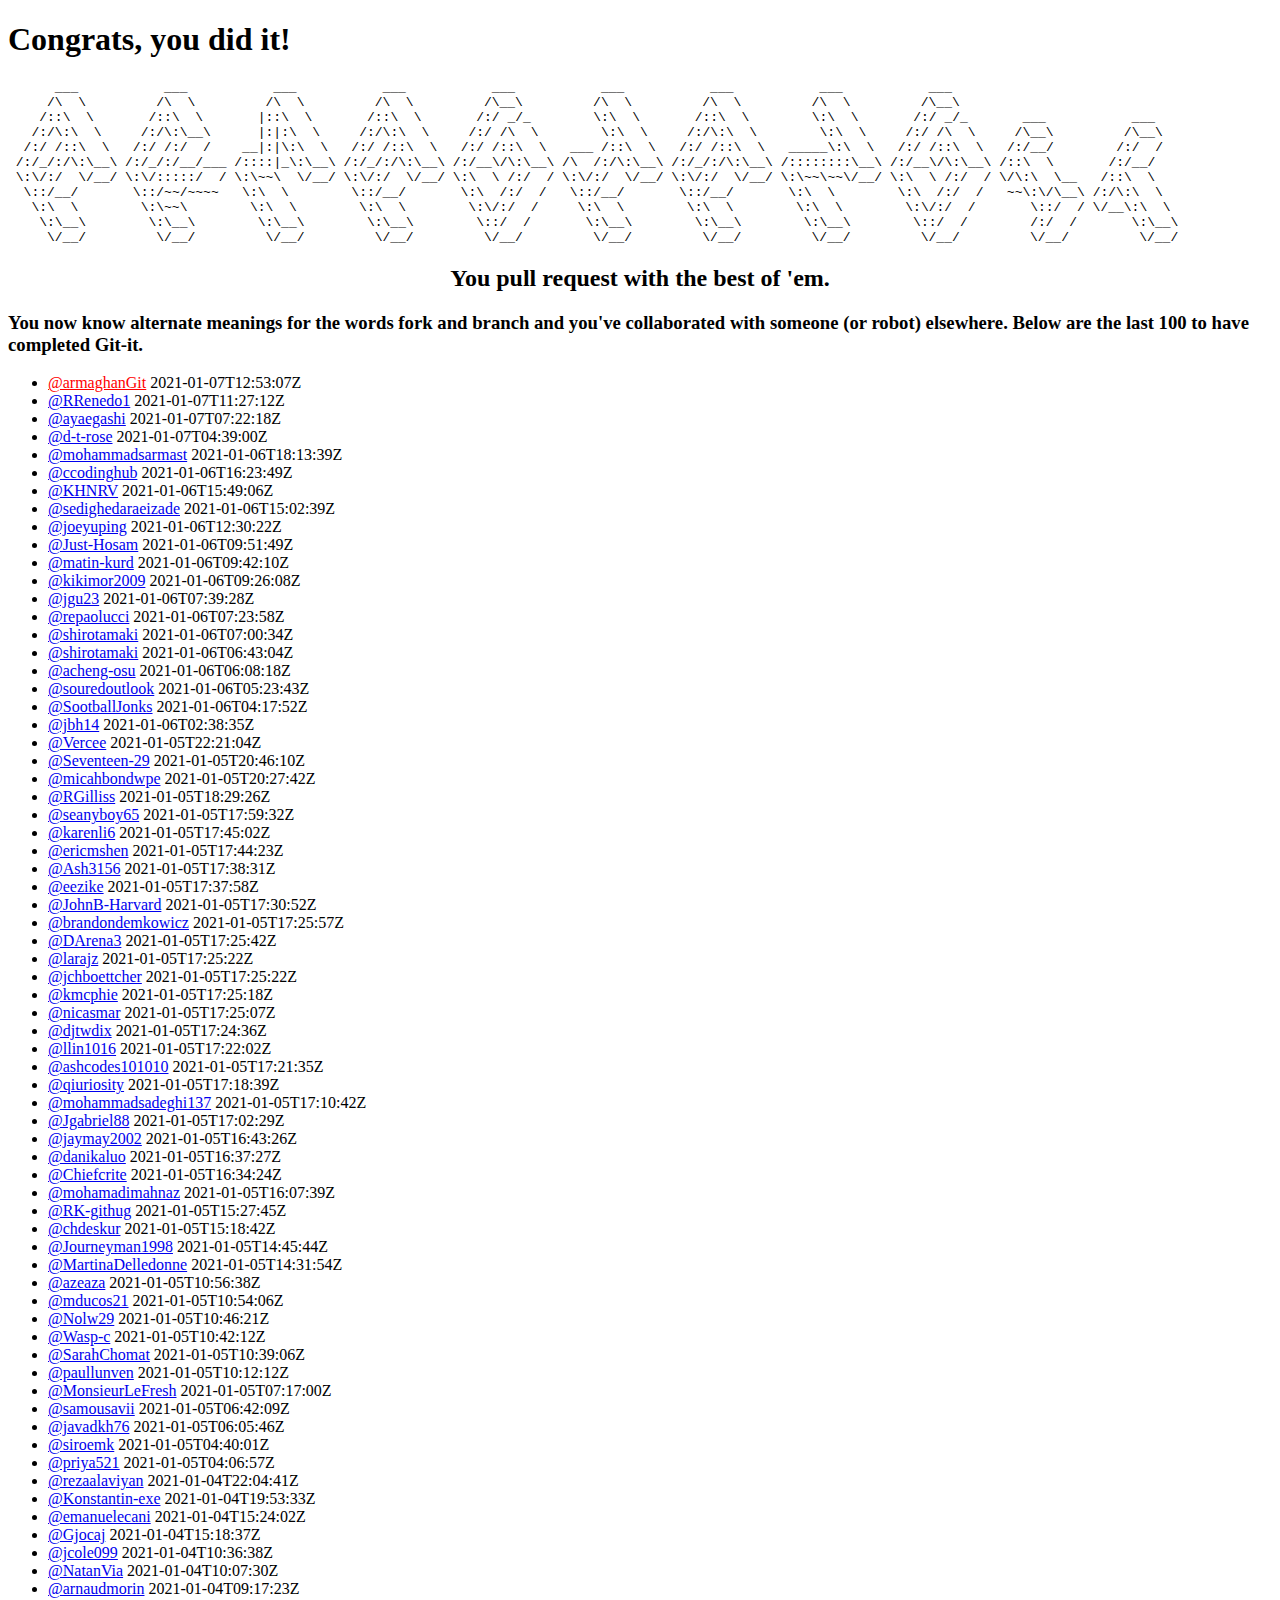
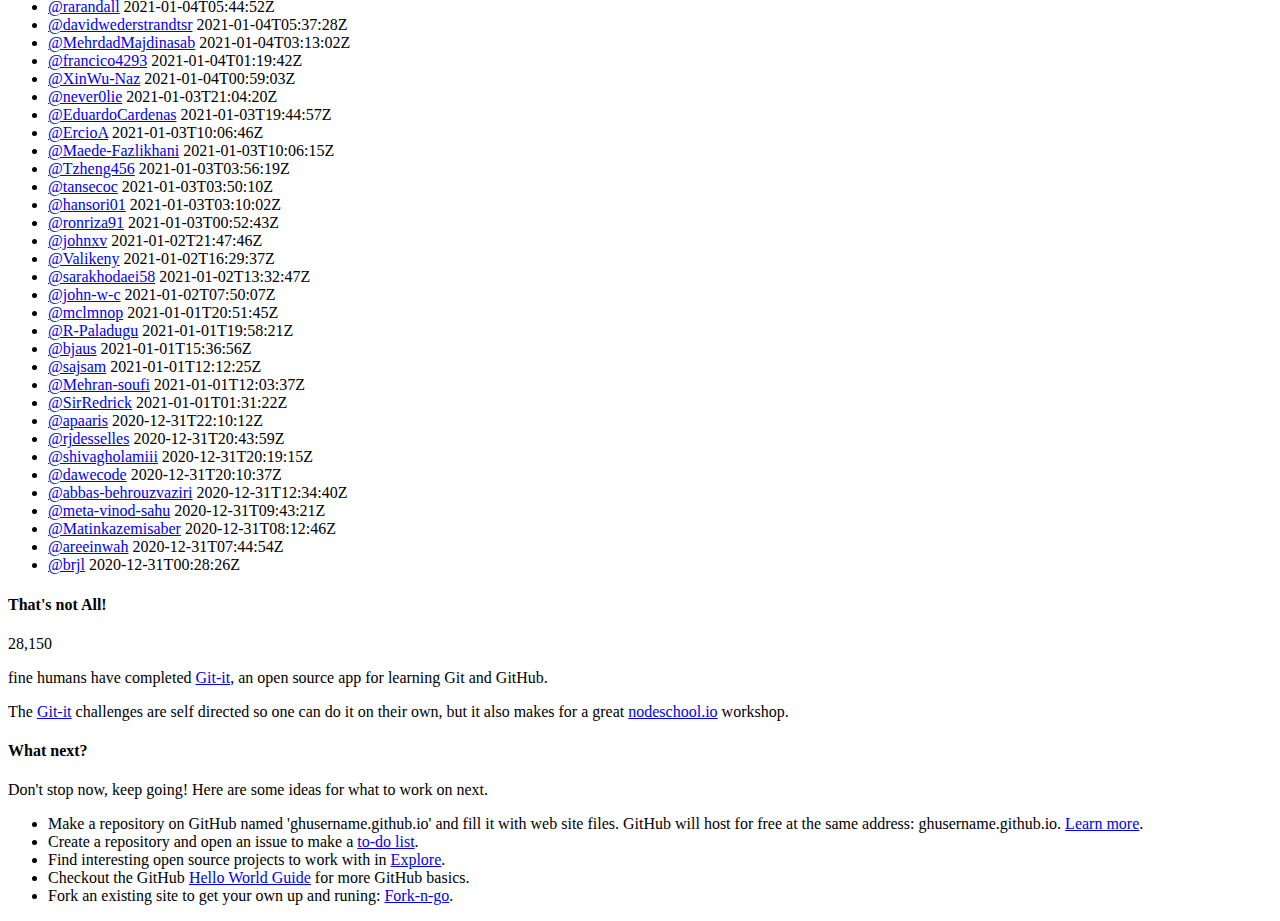
==== index.html @ 3948c0ef "patchwork" ====
<!DOCTYPE html>
<!-- saved from url=(0026)http://jlord.us/patchwork/ -->
<html class="no-js" lang="en"><head><meta http-equiv="Content-Type" content="text/html; charset=UTF-8">
    
    <meta http-equiv="X-UA-Compatible" content="IE=edge">
    <meta name="description" content="patchwork, git, github, open source">
    <meta name="viewport" content="width=device-width, initial-scale=1">
    <title>Patchwork: Git, GitHub and the Pursuit of Open Source</title>
    <link rel="shortcut icon" href="https://raw2.github.com/jlord/patchwork/gh-pages/favicon.png">
    <link href="./Patchwork_ Git, GitHub and the Pursuit of Open Source_files/style.css" rel="stylesheet">
    <link href="./Patchwork_ Git, GitHub and the Pursuit of Open Source_files/css" rel="stylesheet" type="text/css">
  </head>
  <body>
   <div class="large-container">
    <div id="welcome-name">
      <h1>Congrats, you did it!</h1>
      <div id="user-name" class="swing animated" style="display: block;">
        <pre><code>      ___           ___           ___           ___           ___           ___           ___           ___           ___                               
     /\  \         /\  \         /\  \         /\  \         /\__\         /\  \         /\  \         /\  \         /\__\                              
    /<span>:</span><span>:</span>\  \       /<span>:</span><span>:</span>\  \       |<span>:</span><span>:</span>\  \       /<span>:</span><span>:</span>\  \       /<span>:</span>/ _/_        \<span>:</span>\  \       /<span>:</span><span>:</span>\  \        \<span>:</span>\  \       /<span>:</span>/ _/_       ___           ___     
   /<span>:</span>/\<span>:</span>\  \     /<span>:</span>/\<span>:</span>\__\      |<span>:</span>|<span>:</span>\  \     /<span>:</span>/\<span>:</span>\  \     /<span>:</span>/ /\  \        \<span>:</span>\  \     /<span>:</span>/\<span>:</span>\  \        \<span>:</span>\  \     /<span>:</span>/ /\  \     /\__\         /\__\    
  /<span>:</span>/ /<span>:</span><span>:</span>\  \   /<span>:</span>/ /<span>:</span>/  /    __|<span>:</span>|\<span>:</span>\  \   /<span>:</span>/ /<span>:</span><span>:</span>\  \   /<span>:</span>/ /<span>:</span><span>:</span>\  \   ___ /<span>:</span><span>:</span>\  \   /<span>:</span>/ /<span>:</span><span>:</span>\  \   _____\<span>:</span>\  \   /<span>:</span>/ /<span>:</span><span>:</span>\  \   /<span>:</span>/__/        /<span>:</span>/  /    
 /<span>:</span>/_/<span>:</span>/\<span>:</span>\__\ /<span>:</span>/_/<span>:</span>/__/___ /<span>:</span><span>:</span><span>:</span><span>:</span>|_\<span>:</span>\__\ /<span>:</span>/_/<span>:</span>/\<span>:</span>\__\ /<span>:</span>/__\/\<span>:</span>\__\ /\  /<span>:</span>/\<span>:</span>\__\ /<span>:</span>/_/<span>:</span>/\<span>:</span>\__\ /<span>:</span><span>:</span><span>:</span><span>:</span><span>:</span><span>:</span><span>:</span><span>:</span>\__\ /<span>:</span>/__\/\<span>:</span>\__\ /<span>:</span><span>:</span>\  \       /<span>:</span>/__/     
 \<span>:</span>\/<span>:</span>/  \/__/ \<span>:</span>\/<span>:</span><span>:</span><span>:</span><span>:</span><span>:</span>/  / \<span>:</span>\~~\  \/__/ \<span>:</span>\/<span>:</span>/  \/__/ \<span>:</span>\  \ /<span>:</span>/  / \<span>:</span>\/<span>:</span>/  \/__/ \<span>:</span>\/<span>:</span>/  \/__/ \<span>:</span>\~~\~~\/__/ \<span>:</span>\  \ /<span>:</span>/  / \/\<span>:</span>\  \__   /<span>:</span><span>:</span>\  \     
  \<span>:</span><span>:</span>/__/       \<span>:</span><span>:</span>/~~/~~~~   \<span>:</span>\  \        \<span>:</span><span>:</span>/__/       \<span>:</span>\  /<span>:</span>/  /   \<span>:</span><span>:</span>/__/       \<span>:</span><span>:</span>/__/       \<span>:</span>\  \        \<span>:</span>\  /<span>:</span>/  /   ~~\<span>:</span>\/\__\ /<span>:</span>/\<span>:</span>\  \    
   \<span>:</span>\  \        \<span>:</span>\~~\        \<span>:</span>\  \        \<span>:</span>\  \        \<span>:</span>\/<span>:</span>/  /     \<span>:</span>\  \        \<span>:</span>\  \        \<span>:</span>\  \        \<span>:</span>\/<span>:</span>/  /       \<span>:</span><span>:</span>/  / \/__\<span>:</span>\  \   
    \<span>:</span>\__\        \<span>:</span>\__\        \<span>:</span>\__\        \<span>:</span>\__\        \<span>:</span><span>:</span>/  /       \<span>:</span>\__\        \<span>:</span>\__\        \<span>:</span>\__\        \<span>:</span><span>:</span>/  /        /<span>:</span>/  /       \<span>:</span>\__\  
     \/__/         \/__/         \/__/         \/__/         \/__/         \/__/         \/__/         \/__/         \/__/         \/__/         \/__/  
</code></pre>
      </div>
    </div>
  </div>
    <div class="container">
      <h2 style="text-align: center;">You <strong>pull request</strong> with the best of 'em.</h2>
      <h3>You now know alternate meanings for the words <strong>fork</strong> and <strong>branch</strong> and you've <strong>collaborated</strong> with someone (or robot) elsewhere.  Below are the <strong>last 100</strong> to have completed Git-it.</h3>

      <div id="compatriots">
        <ul class="compatriots-list">
          <li><span class="userdetail"><a style="color:red" href="https://www.github.com/armaghanGit" target="_blank">@armaghanGit</a></span> <span class="userdate">2021-01-07T12:53:07Z</span></li><li><span class="userdetail"><a href="https://www.github.com/RRenedo1" target="_blank">@RRenedo1</a></span> <span class="userdate">2021-01-07T11:27:12Z</span></li><li><span class="userdetail"><a href="https://www.github.com/ayaegashi" target="_blank">@ayaegashi</a></span> <span class="userdate">2021-01-07T07:22:18Z</span></li><li><span class="userdetail"><a href="https://www.github.com/d-t-rose" target="_blank">@d-t-rose</a></span> <span class="userdate">2021-01-07T04:39:00Z</span></li><li><span class="userdetail"><a href="https://www.github.com/mohammadsarmast" target="_blank">@mohammadsarmast</a></span> <span class="userdate">2021-01-06T18:13:39Z</span></li><li><span class="userdetail"><a href="https://www.github.com/ccodinghub" target="_blank">@ccodinghub</a></span> <span class="userdate">2021-01-06T16:23:49Z</span></li><li><span class="userdetail"><a href="https://www.github.com/KHNRV" target="_blank">@KHNRV</a></span> <span class="userdate">2021-01-06T15:49:06Z</span></li><li><span class="userdetail"><a href="https://www.github.com/sedighedaraeizade" target="_blank">@sedighedaraeizade</a></span> <span class="userdate">2021-01-06T15:02:39Z</span></li><li><span class="userdetail"><a href="https://www.github.com/joeyuping" target="_blank">@joeyuping</a></span> <span class="userdate">2021-01-06T12:30:22Z</span></li><li><span class="userdetail"><a href="https://www.github.com/Just-Hosam" target="_blank">@Just-Hosam</a></span> <span class="userdate">2021-01-06T09:51:49Z</span></li><li><span class="userdetail"><a href="https://www.github.com/matin-kurd" target="_blank">@matin-kurd</a></span> <span class="userdate">2021-01-06T09:42:10Z</span></li><li><span class="userdetail"><a href="https://www.github.com/kikimor2009" target="_blank">@kikimor2009</a></span> <span class="userdate">2021-01-06T09:26:08Z</span></li><li><span class="userdetail"><a href="https://www.github.com/jgu23" target="_blank">@jgu23</a></span> <span class="userdate">2021-01-06T07:39:28Z</span></li><li><span class="userdetail"><a href="https://www.github.com/repaolucci" target="_blank">@repaolucci</a></span> <span class="userdate">2021-01-06T07:23:58Z</span></li><li><span class="userdetail"><a href="https://www.github.com/shirotamaki" target="_blank">@shirotamaki</a></span> <span class="userdate">2021-01-06T07:00:34Z</span></li><li><span class="userdetail"><a href="https://www.github.com/shirotamaki" target="_blank">@shirotamaki</a></span> <span class="userdate">2021-01-06T06:43:04Z</span></li><li><span class="userdetail"><a href="https://www.github.com/acheng-osu" target="_blank">@acheng-osu</a></span> <span class="userdate">2021-01-06T06:08:18Z</span></li><li><span class="userdetail"><a href="https://www.github.com/souredoutlook" target="_blank">@souredoutlook</a></span> <span class="userdate">2021-01-06T05:23:43Z</span></li><li><span class="userdetail"><a href="https://www.github.com/SootballJonks" target="_blank">@SootballJonks</a></span> <span class="userdate">2021-01-06T04:17:52Z</span></li><li><span class="userdetail"><a href="https://www.github.com/jbh14" target="_blank">@jbh14</a></span> <span class="userdate">2021-01-06T02:38:35Z</span></li><li><span class="userdetail"><a href="https://www.github.com/Vercee" target="_blank">@Vercee</a></span> <span class="userdate">2021-01-05T22:21:04Z</span></li><li><span class="userdetail"><a href="https://www.github.com/Seventeen-29" target="_blank">@Seventeen-29</a></span> <span class="userdate">2021-01-05T20:46:10Z</span></li><li><span class="userdetail"><a href="https://www.github.com/micahbondwpe" target="_blank">@micahbondwpe</a></span> <span class="userdate">2021-01-05T20:27:42Z</span></li><li><span class="userdetail"><a href="https://www.github.com/RGilliss" target="_blank">@RGilliss</a></span> <span class="userdate">2021-01-05T18:29:26Z</span></li><li><span class="userdetail"><a href="https://www.github.com/seanyboy65" target="_blank">@seanyboy65</a></span> <span class="userdate">2021-01-05T17:59:32Z</span></li><li><span class="userdetail"><a href="https://www.github.com/karenli6" target="_blank">@karenli6</a></span> <span class="userdate">2021-01-05T17:45:02Z</span></li><li><span class="userdetail"><a href="https://www.github.com/ericmshen" target="_blank">@ericmshen</a></span> <span class="userdate">2021-01-05T17:44:23Z</span></li><li><span class="userdetail"><a href="https://www.github.com/Ash3156" target="_blank">@Ash3156</a></span> <span class="userdate">2021-01-05T17:38:31Z</span></li><li><span class="userdetail"><a href="https://www.github.com/eezike" target="_blank">@eezike</a></span> <span class="userdate">2021-01-05T17:37:58Z</span></li><li><span class="userdetail"><a href="https://www.github.com/JohnB-Harvard" target="_blank">@JohnB-Harvard</a></span> <span class="userdate">2021-01-05T17:30:52Z</span></li><li><span class="userdetail"><a href="https://www.github.com/brandondemkowicz" target="_blank">@brandondemkowicz</a></span> <span class="userdate">2021-01-05T17:25:57Z</span></li><li><span class="userdetail"><a href="https://www.github.com/DArena3" target="_blank">@DArena3</a></span> <span class="userdate">2021-01-05T17:25:42Z</span></li><li><span class="userdetail"><a href="https://www.github.com/larajz" target="_blank">@larajz</a></span> <span class="userdate">2021-01-05T17:25:22Z</span></li><li><span class="userdetail"><a href="https://www.github.com/jchboettcher" target="_blank">@jchboettcher</a></span> <span class="userdate">2021-01-05T17:25:22Z</span></li><li><span class="userdetail"><a href="https://www.github.com/kmcphie" target="_blank">@kmcphie</a></span> <span class="userdate">2021-01-05T17:25:18Z</span></li><li><span class="userdetail"><a href="https://www.github.com/nicasmar" target="_blank">@nicasmar</a></span> <span class="userdate">2021-01-05T17:25:07Z</span></li><li><span class="userdetail"><a href="https://www.github.com/djtwdix" target="_blank">@djtwdix</a></span> <span class="userdate">2021-01-05T17:24:36Z</span></li><li><span class="userdetail"><a href="https://www.github.com/llin1016" target="_blank">@llin1016</a></span> <span class="userdate">2021-01-05T17:22:02Z</span></li><li><span class="userdetail"><a href="https://www.github.com/ashcodes101010" target="_blank">@ashcodes101010</a></span> <span class="userdate">2021-01-05T17:21:35Z</span></li><li><span class="userdetail"><a href="https://www.github.com/qiuriosity" target="_blank">@qiuriosity</a></span> <span class="userdate">2021-01-05T17:18:39Z</span></li><li><span class="userdetail"><a href="https://www.github.com/mohammadsadeghi137" target="_blank">@mohammadsadeghi137</a></span> <span class="userdate">2021-01-05T17:10:42Z</span></li><li><span class="userdetail"><a href="https://www.github.com/Jgabriel88" target="_blank">@Jgabriel88</a></span> <span class="userdate">2021-01-05T17:02:29Z</span></li><li><span class="userdetail"><a href="https://www.github.com/jaymay2002" target="_blank">@jaymay2002</a></span> <span class="userdate">2021-01-05T16:43:26Z</span></li><li><span class="userdetail"><a href="https://www.github.com/danikaluo" target="_blank">@danikaluo</a></span> <span class="userdate">2021-01-05T16:37:27Z</span></li><li><span class="userdetail"><a href="https://www.github.com/Chiefcrite" target="_blank">@Chiefcrite</a></span> <span class="userdate">2021-01-05T16:34:24Z</span></li><li><span class="userdetail"><a href="https://www.github.com/mohamadimahnaz" target="_blank">@mohamadimahnaz</a></span> <span class="userdate">2021-01-05T16:07:39Z</span></li><li><span class="userdetail"><a href="https://www.github.com/RK-githug" target="_blank">@RK-githug</a></span> <span class="userdate">2021-01-05T15:27:45Z</span></li><li><span class="userdetail"><a href="https://www.github.com/chdeskur" target="_blank">@chdeskur</a></span> <span class="userdate">2021-01-05T15:18:42Z</span></li><li><span class="userdetail"><a href="https://www.github.com/Journeyman1998" target="_blank">@Journeyman1998</a></span> <span class="userdate">2021-01-05T14:45:44Z</span></li><li><span class="userdetail"><a href="https://www.github.com/MartinaDelledonne" target="_blank">@MartinaDelledonne</a></span> <span class="userdate">2021-01-05T14:31:54Z</span></li><li><span class="userdetail"><a href="https://www.github.com/azeaza" target="_blank">@azeaza</a></span> <span class="userdate">2021-01-05T10:56:38Z</span></li><li><span class="userdetail"><a href="https://www.github.com/mducos21" target="_blank">@mducos21</a></span> <span class="userdate">2021-01-05T10:54:06Z</span></li><li><span class="userdetail"><a href="https://www.github.com/Nolw29" target="_blank">@Nolw29</a></span> <span class="userdate">2021-01-05T10:46:21Z</span></li><li><span class="userdetail"><a href="https://www.github.com/Wasp-c" target="_blank">@Wasp-c</a></span> <span class="userdate">2021-01-05T10:42:12Z</span></li><li><span class="userdetail"><a href="https://www.github.com/SarahChomat" target="_blank">@SarahChomat</a></span> <span class="userdate">2021-01-05T10:39:06Z</span></li><li><span class="userdetail"><a href="https://www.github.com/paullunven" target="_blank">@paullunven</a></span> <span class="userdate">2021-01-05T10:12:12Z</span></li><li><span class="userdetail"><a href="https://www.github.com/MonsieurLeFresh" target="_blank">@MonsieurLeFresh</a></span> <span class="userdate">2021-01-05T07:17:00Z</span></li><li><span class="userdetail"><a href="https://www.github.com/samousavii" target="_blank">@samousavii</a></span> <span class="userdate">2021-01-05T06:42:09Z</span></li><li><span class="userdetail"><a href="https://www.github.com/javadkh76" target="_blank">@javadkh76</a></span> <span class="userdate">2021-01-05T06:05:46Z</span></li><li><span class="userdetail"><a href="https://www.github.com/siroemk" target="_blank">@siroemk</a></span> <span class="userdate">2021-01-05T04:40:01Z</span></li><li><span class="userdetail"><a href="https://www.github.com/priya521" target="_blank">@priya521</a></span> <span class="userdate">2021-01-05T04:06:57Z</span></li><li><span class="userdetail"><a href="https://www.github.com/rezaalaviyan" target="_blank">@rezaalaviyan</a></span> <span class="userdate">2021-01-04T22:04:41Z</span></li><li><span class="userdetail"><a href="https://www.github.com/Konstantin-exe" target="_blank">@Konstantin-exe</a></span> <span class="userdate">2021-01-04T19:53:33Z</span></li><li><span class="userdetail"><a href="https://www.github.com/emanuelecani" target="_blank">@emanuelecani</a></span> <span class="userdate">2021-01-04T15:24:02Z</span></li><li><span class="userdetail"><a href="https://www.github.com/Gjocaj" target="_blank">@Gjocaj</a></span> <span class="userdate">2021-01-04T15:18:37Z</span></li><li><span class="userdetail"><a href="https://www.github.com/jcole099" target="_blank">@jcole099</a></span> <span class="userdate">2021-01-04T10:36:38Z</span></li><li><span class="userdetail"><a href="https://www.github.com/NatanVia" target="_blank">@NatanVia</a></span> <span class="userdate">2021-01-04T10:07:30Z</span></li><li><span class="userdetail"><a href="https://www.github.com/arnaudmorin" target="_blank">@arnaudmorin</a></span> <span class="userdate">2021-01-04T09:17:23Z</span></li><li><span class="userdetail"><a href="https://www.github.com/rarandall" target="_blank">@rarandall</a></span> <span class="userdate">2021-01-04T05:44:52Z</span></li><li><span class="userdetail"><a href="https://www.github.com/davidwederstrandtsr" target="_blank">@davidwederstrandtsr</a></span> <span class="userdate">2021-01-04T05:37:28Z</span></li><li><span class="userdetail"><a href="https://www.github.com/MehrdadMajdinasab" target="_blank">@MehrdadMajdinasab</a></span> <span class="userdate">2021-01-04T03:13:02Z</span></li><li><span class="userdetail"><a href="https://www.github.com/francico4293" target="_blank">@francico4293</a></span> <span class="userdate">2021-01-04T01:19:42Z</span></li><li><span class="userdetail"><a href="https://www.github.com/XinWu-Naz" target="_blank">@XinWu-Naz</a></span> <span class="userdate">2021-01-04T00:59:03Z</span></li><li><span class="userdetail"><a href="https://www.github.com/never0lie" target="_blank">@never0lie</a></span> <span class="userdate">2021-01-03T21:04:20Z</span></li><li><span class="userdetail"><a href="https://www.github.com/EduardoCardenas" target="_blank">@EduardoCardenas</a></span> <span class="userdate">2021-01-03T19:44:57Z</span></li><li><span class="userdetail"><a href="https://www.github.com/ErcioA" target="_blank">@ErcioA</a></span> <span class="userdate">2021-01-03T10:06:46Z</span></li><li><span class="userdetail"><a href="https://www.github.com/Maede-Fazlikhani" target="_blank">@Maede-Fazlikhani</a></span> <span class="userdate">2021-01-03T10:06:15Z</span></li><li><span class="userdetail"><a href="https://www.github.com/Tzheng456" target="_blank">@Tzheng456</a></span> <span class="userdate">2021-01-03T03:56:19Z</span></li><li><span class="userdetail"><a href="https://www.github.com/tansecoc" target="_blank">@tansecoc</a></span> <span class="userdate">2021-01-03T03:50:10Z</span></li><li><span class="userdetail"><a href="https://www.github.com/hansori01" target="_blank">@hansori01</a></span> <span class="userdate">2021-01-03T03:10:02Z</span></li><li><span class="userdetail"><a href="https://www.github.com/ronriza91" target="_blank">@ronriza91</a></span> <span class="userdate">2021-01-03T00:52:43Z</span></li><li><span class="userdetail"><a href="https://www.github.com/johnxv" target="_blank">@johnxv</a></span> <span class="userdate">2021-01-02T21:47:46Z</span></li><li><span class="userdetail"><a href="https://www.github.com/Valikeny" target="_blank">@Valikeny</a></span> <span class="userdate">2021-01-02T16:29:37Z</span></li><li><span class="userdetail"><a href="https://www.github.com/sarakhodaei58" target="_blank">@sarakhodaei58</a></span> <span class="userdate">2021-01-02T13:32:47Z</span></li><li><span class="userdetail"><a href="https://www.github.com/john-w-c" target="_blank">@john-w-c</a></span> <span class="userdate">2021-01-02T07:50:07Z</span></li><li><span class="userdetail"><a href="https://www.github.com/mclmnop" target="_blank">@mclmnop</a></span> <span class="userdate">2021-01-01T20:51:45Z</span></li><li><span class="userdetail"><a href="https://www.github.com/R-Paladugu" target="_blank">@R-Paladugu</a></span> <span class="userdate">2021-01-01T19:58:21Z</span></li><li><span class="userdetail"><a href="https://www.github.com/bjaus" target="_blank">@bjaus</a></span> <span class="userdate">2021-01-01T15:36:56Z</span></li><li><span class="userdetail"><a href="https://www.github.com/sajsam" target="_blank">@sajsam</a></span> <span class="userdate">2021-01-01T12:12:25Z</span></li><li><span class="userdetail"><a href="https://www.github.com/Mehran-soufi" target="_blank">@Mehran-soufi</a></span> <span class="userdate">2021-01-01T12:03:37Z</span></li><li><span class="userdetail"><a href="https://www.github.com/SirRedrick" target="_blank">@SirRedrick</a></span> <span class="userdate">2021-01-01T01:31:22Z</span></li><li><span class="userdetail"><a href="https://www.github.com/apaaris" target="_blank">@apaaris</a></span> <span class="userdate">2020-12-31T22:10:12Z</span></li><li><span class="userdetail"><a href="https://www.github.com/rjdesselles" target="_blank">@rjdesselles</a></span> <span class="userdate">2020-12-31T20:43:59Z</span></li><li><span class="userdetail"><a href="https://www.github.com/shivagholamiii" target="_blank">@shivagholamiii</a></span> <span class="userdate">2020-12-31T20:19:15Z</span></li><li><span class="userdetail"><a href="https://www.github.com/dawecode" target="_blank">@dawecode</a></span> <span class="userdate">2020-12-31T20:10:37Z</span></li><li><span class="userdetail"><a href="https://www.github.com/abbas-behrouzvaziri" target="_blank">@abbas-behrouzvaziri</a></span> <span class="userdate">2020-12-31T12:34:40Z</span></li><li><span class="userdetail"><a href="https://www.github.com/meta-vinod-sahu" target="_blank">@meta-vinod-sahu</a></span> <span class="userdate">2020-12-31T09:43:21Z</span></li><li><span class="userdetail"><a href="https://www.github.com/Matinkazemisaber" target="_blank">@Matinkazemisaber</a></span> <span class="userdate">2020-12-31T08:12:46Z</span></li><li><span class="userdetail"><a href="https://www.github.com/areeinwah" target="_blank">@areeinwah</a></span> <span class="userdate">2020-12-31T07:44:54Z</span></li><li><span class="userdetail"><a href="https://www.github.com/brjl" target="_blank">@brjl</a></span> <span class="userdate">2020-12-31T00:28:26Z</span></li>
        </ul>
      </div>

      <div class="textcontainer">
        <div id="about" class="halvsies">
          <h4>That's not All!</h4>
          <div class="totalwow">28,150</div>
          <p>fine humans have completed <a href="https://www.github.com/jlord/git-it" target="_blank">Git-it</a>, an open source app for learning Git and GitHub.</p> <p>The <a href="https://www.github.com/jlord/git-it" target="_blank">Git-it</a> challenges are self directed so one can do it on their own, but it also makes for a great <a href="http://nodeschool.io/" target="_blank">nodeschool.io</a> workshop.</p>
        </div>

        <div id="next" class="halvsies">
          <h4>What next?</h4>
          <p>Don't stop now, keep going! Here are some ideas for what to work on next.</p>
          <ul class="what-next-list">
            <li>Make a repository on GitHub  named 'ghusername.github.io' and fill it with web site files. GitHub will host for free at the same address: ghusername.github.io. <a href="https://pages.github.com/" target="_blank">Learn more</a>.</li>
            <li>Create a repository and open an issue to make a <a href="https://github.com/blog/1375-task-lists-in-gfm-issues-pulls-comments" target="_blank">to-do list</a>.</li>
            <li>Find interesting open source projects to work with in <a href="https://www.github.com/explore" target="_blank">Explore</a>.</li>
            <li>Checkout the GitHub <a href="https://guides.github.com/activities/hello-world">Hello World Guide</a> for more GitHub basics.</li>
            <li>Fork an existing site to get your own up and runing: <a href="http://jlord.us/forkngo" target="_blank">Fork-n-go</a>.</li>
          </ul>
        </div>
      </div>
    </div>
    <script>
      var text = document.querySelector('#user-name code').innerHTML;text = text.replace(/:/g, '<span>:</span>');document.querySelector('#user-name code').innerHTML = text;
    </script>
  

</body></html>
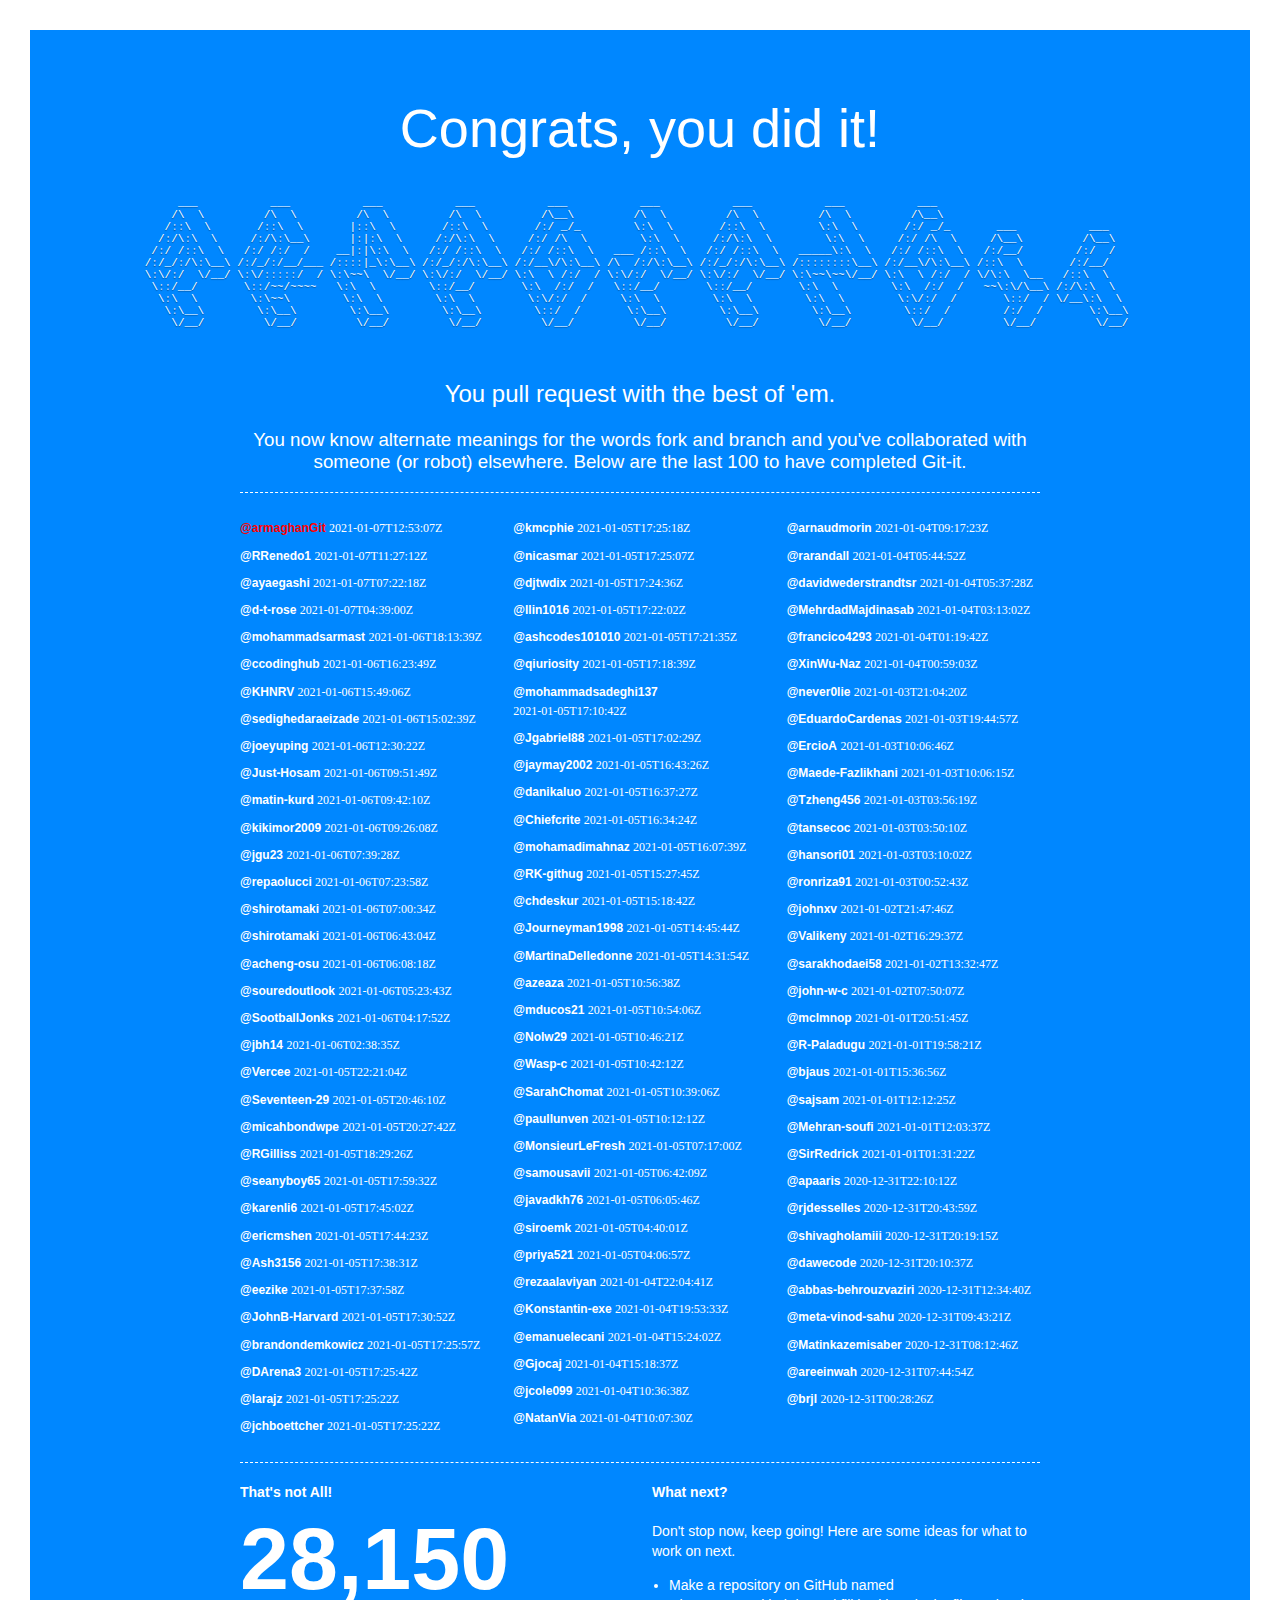
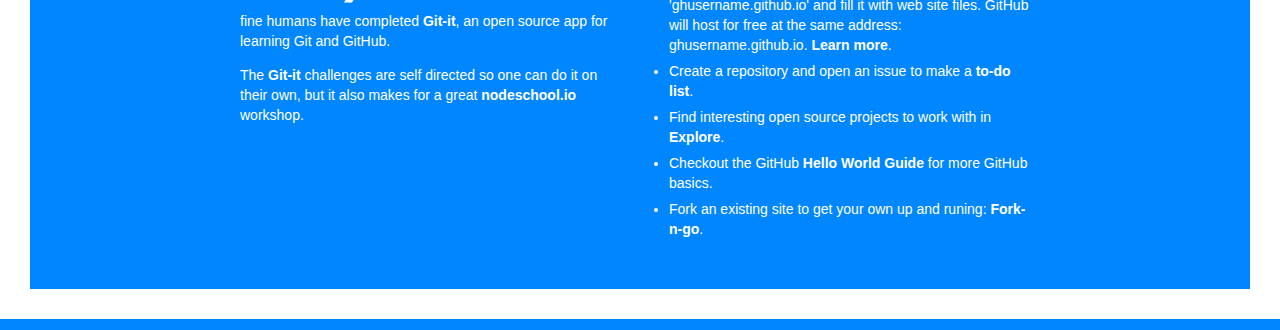
==== commit 4c3fdae5: "Update index.html" ====
--- a/index.html
+++ b/index.html
@@ -7,8 +7,8 @@
     <meta name="viewport" content="width=device-width, initial-scale=1">
     <title>Patchwork: Git, GitHub and the Pursuit of Open Source</title>
     <link rel="shortcut icon" href="https://raw2.github.com/jlord/patchwork/gh-pages/favicon.png">
-    <link href="./Patchwork_ Git, GitHub and the Pursuit of Open Source_files/style.css" rel="stylesheet">
-    <link href="./Patchwork_ Git, GitHub and the Pursuit of Open Source_files/css" rel="stylesheet" type="text/css">
+    <link href="/pwStyle/style.css" rel="stylesheet">
+    <link href="/pwStyle/css" rel="stylesheet" type="text/css">
   </head>
   <body>
    <div class="large-container">
@@ -65,4 +65,4 @@
     </script>
   
 
-</body></html>+</body></html>
--- a/pwStyle/style.css
+++ b/pwStyle/style.css
@@ -0,0 +1,295 @@
+body {
+  font-family: "Source Sans Pro", "Helvetica Neue", Arial, sans-serif;
+  margin: 0 auto;
+  padding: 30px 0px;
+  color: #fff;
+  background: #0087ff;
+  border: 30px solid #fff;
+}
+
+pre {
+  color: #fff;
+  text-shadow: 0px 1px 1px rgba(0,0,0,0.4);
+  padding-bottom: 20px;
+  font-size: 11px;
+}
+
+code {
+  margin: 0px;
+  padding: 0px;
+}
+
+/* Animation done by https://github.com/daneden */
+/* https://github.com/daneden/animate.css */
+
+#user-name {
+ width: 100%;
+}
+
+@-webkit-keyframes swing {
+  20% {
+    -webkit-transform: rotate(15deg);
+            transform: rotate(15deg);
+  }
+
+  40% {
+    -webkit-transform: rotate(-10deg);
+            transform: rotate(-10deg);
+  }
+
+  60% {
+    -webkit-transform: rotate(5deg);
+            transform: rotate(5deg);
+  }
+
+  80% {
+    -webkit-transform: rotate(-5deg);
+            transform: rotate(-5deg);
+  }
+
+  100% {
+    -webkit-transform: rotate(0deg);
+            transform: rotate(0deg);
+  }
+}
+
+@keyframes swing {
+  20% {
+    -webkit-transform: rotate(15deg);
+            transform: rotate(15deg);
+  }
+
+  40% {
+    -webkit-transform: rotate(-10deg);
+            transform: rotate(-10deg);
+  }
+
+  60% {
+    -webkit-transform: rotate(5deg);
+            transform: rotate(5deg);
+  }
+
+  80% {
+    -webkit-transform: rotate(-5deg);
+            transform: rotate(-5deg);
+  }
+
+  100% {
+    -webkit-transform: rotate(0deg);
+            transform: rotate(0deg);
+  }
+}
+
+.swing {
+  -webkit-transform-origin: top center;
+      -ms-transform-origin: top center;
+          transform-origin: top center;
+  -webkit-animation-name: swing;
+          animation-name: swing;
+}
+
+.animated {
+  -webkit-animation-duration: 1s;
+          animation-duration: 1s;
+  -webkit-animation-fill-mode: both;
+          animation-fill-mode: both;
+}
+
+h1, h2, h3, h5, h6 {font-weight: 300; line-height: 1.2em;}
+h4 {font-weight: 700;}
+
+em {font-family: Georgia;}
+
+a, a:visited, a:active {
+  color: #fff;
+  text-decoration: none;
+  -webkit-transition: color 0.2s ease;
+          transition: color 0.2s ease;
+  font-weight: 700;
+}
+
+a:hover {
+  color: #eee4ee;
+  padding-bottom: 1px;
+  border-bottom: 1px solid #eee4ee;
+}
+
+h1 {
+  font-size: 54px;
+}
+h3 {
+  text-align: center;
+}
+
+p, .textcontainer {
+  font-size: 14px;
+  line-height: 20px;
+  font-weight: 300;
+}
+
+.container {
+  max-width: 800px;
+  margin: 0 auto;
+  overflow: auto;
+  display: block;
+  line-height: 1.2em;
+}
+
+.large-container {
+  overflow: hidden;
+  display: block;
+  text-align: center;
+  margin: 0 auto;
+}
+
+#welcome-name {
+  text-align: center;
+
+}
+
+#welcome-name h4 {margin: 6px;}
+
+#compatriots {
+  padding: 22px 0;
+  border-bottom: 1px dashed #fff;
+  border-top: 1px dashed #fff;
+  -webkit-column-count: 3;
+     -moz-column-count: 3;
+          column-count: 3;
+  -webkit-column-gap: 20px;
+     -moz-column-gap: 20px;
+          column-gap: 20px;
+}
+
+ul.nav {
+  list-style: none; padding: 0px;
+  margin: 0px;
+}
+
+.nav li {
+  display: inline;
+  padding-right: 8px;
+  font-size: 13px;
+  font-weight: 600;
+}
+
+.compatriots-list {
+  list-style: none;
+  padding: 0px;
+  font-size: 12px;
+  margin: 0px;
+}
+.compatriots-list li {padding: 4px 0px;}
+
+.userdate {font-family: "Andale Mono"; white-space: nowrap;}
+.userdetail {font-weight: bold;}
+
+.textcontainer {
+  float: left;
+  display: inline-block;
+}
+
+.halvsies {
+  max-width: 48%;
+  float: left;
+}
+
+.halvsies:nth-child(2n+1) {
+  padding-right: 28px;
+}
+
+ul.what-next-list {
+  padding-left: 17px;
+}
+
+.what-next-list li {
+  padding-bottom: 6px;
+  padding-left: 0px;
+
+}
+
+.totalwow {
+  font-size: 88px;
+  font-weight: 600;
+  padding: 28px 0;
+}
+
+#user-name span {
+ color: #c5d6f1;
+ -webkit-animation: blink 1s infinite linear;
+         animation: blink 1s infinite linear;
+}
+
+@-webkit-keyframes blink {
+  0% { text-shadow: none; }
+  79% { text-shadow: none; }
+  80% {
+  text-shadow: 0 0 5px #c5d6f1,
+    0 0 5px #c5d6f1,
+    0 0 5px #c5d6f1,
+    0 0 5px #c5d6f1,
+    0 0 5px #c5d6f1,
+    0 0 5px #c5d6f1,
+    0 0 10px #c5d6f1,
+    0 0 10px #c5d6f1,
+    0 0 15px #c5d6f1,
+    0 0 15px #c5d6f1,
+    0 0 15px #c5d6f1,
+    0 0 15px #c5d6f1,
+    0 0 15px #c5d6f1,
+    0 0 15px #c5d6f1;
+  }
+  100% {
+  text-shadow: 0 0 5px #c5d6f1,
+    0 0 5px #c5d6f1,
+    0 0 5px #c5d6f1,
+    0 0 5px #c5d6f1,
+    0 0 5px #c5d6f1,
+    0 0 5px #c5d6f1,
+    0 0 10px #c5d6f1,
+    0 0 10px #c5d6f1,
+    0 0 15px #c5d6f1,
+    0 0 15px #c5d6f1,
+    0 0 15px #c5d6f1,
+    0 0 15px #c5d6f1,
+    0 0 15px #c5d6f1,
+    0 0 15px #c5d6f1;
+  }
+}
+
+@keyframes blink {
+  0% { text-shadow: none; }
+  79% { text-shadow: none; }
+  80% {
+  text-shadow: 0 0 5px #c5d6f1,
+    0 0 5px #c5d6f1,
+    0 0 5px #c5d6f1,
+    0 0 5px #c5d6f1,
+    0 0 5px #c5d6f1,
+    0 0 5px #c5d6f1,
+    0 0 10px #c5d6f1,
+    0 0 10px #c5d6f1,
+    0 0 15px #c5d6f1,
+    0 0 15px #c5d6f1,
+    0 0 15px #c5d6f1,
+    0 0 15px #c5d6f1,
+    0 0 15px #c5d6f1,
+    0 0 15px #c5d6f1;
+  }
+  100% {
+  text-shadow: 0 0 5px #c5d6f1,
+    0 0 5px #c5d6f1,
+    0 0 5px #c5d6f1,
+    0 0 5px #c5d6f1,
+    0 0 5px #c5d6f1,
+    0 0 5px #c5d6f1,
+    0 0 10px #c5d6f1,
+    0 0 10px #c5d6f1,
+    0 0 15px #c5d6f1,
+    0 0 15px #c5d6f1,
+    0 0 15px #c5d6f1,
+    0 0 15px #c5d6f1,
+    0 0 15px #c5d6f1,
+    0 0 15px #c5d6f1;
+  }
+}
